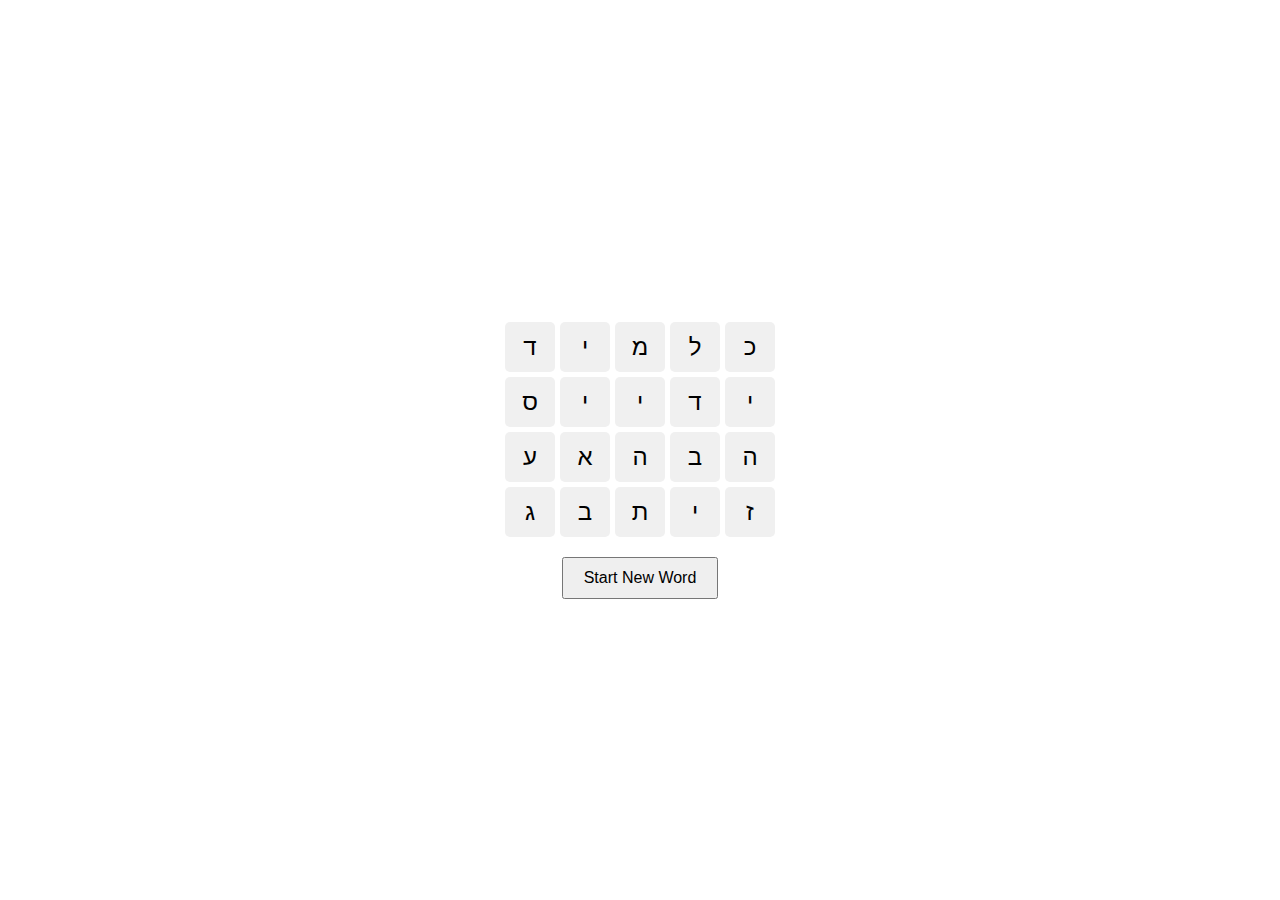
==== main.html @ f3b88390 "inital commit" ====
<!DOCTYPE html>
<html lang="en">
<head>
  <meta charset="UTF-8">
  <meta name="viewport" content="width=device-width, initial-scale=1.0">
  <title>Random Letter Grid</title>
  <style>
    body {
      display: flex;
      flex-direction: column;
      justify-content: center;
      align-items: center;
      height: 100vh;
      margin: 0;
      font-family: Arial, sans-serif;
    }

    .word {
      font-size: 36px;
      font-weight: bold;
      margin-bottom: 20px;
    }

    .grid {
      display: grid;
      grid-template-columns: repeat(5, 50px);
      grid-template-rows: repeat(4, 50px);
      gap: 5px;
      margin-bottom: 20px;
    }

    .cell {
      background-color: #f0f0f0;
      display: flex;
      justify-content: center;
      align-items: center;
      font-size: 24px;
      cursor: pointer;
      border-radius: 5px;
      transition: transform 0.2s ease-in-out;
    }

    .cell:hover {
      transform: scale(1.2);
    }

    .cell.disabled {
      cursor: not-allowed;
      pointer-events: none;
      opacity: 0.5;
    }

    button {
      padding: 10px 20px;
      font-size: 16px;
    }
  </style>
</head>
<body>
  <div class="word"></div>
  <div class="grid"></div>
  <button onclick="startNewWord()">Start New Word</button>

  <script>
    const wordElement = document.querySelector('.word');
    const grid = document.querySelector('.grid');
    const cells = [];
    const selectedCells = [];
    let selectedColor = 'orange';
    let newWord = true;

    // Create grid cells
    function createGridCells() {
      grid.innerHTML = '';
      cells.length = 0;
      const alphabet = 'דימלכסיידיעאהבהגבתיז';

      for (let i = 0; i < 20; i++) {
        const cell = document.createElement('div');
        cell.classList.add('cell');
        cell.textContent = alphabet[i]
        cell.addEventListener('click', handleCellClick);
        grid.appendChild(cell);
        cells.push(cell);
      }
    }

    createGridCells();

    // Handle cell click
    function handleCellClick(event) {
      const cell = event.target;
      const index = cells.indexOf(cell);

      // Disable all cells
      if (selectedCells.length != 0) {
        cells.forEach(cell => cell.classList.add('disabled'));
      }

      // Enable adjacent cells
      enableAdjacentCells(index);

      // Toggle selected class
      cell.classList.remove('disabled');
      cell.classList.toggle('selected');

      // Update selected cells and word
      if (cell.classList.contains('selected')) {
        selectedCells.push(cell);
        cell.style.backgroundColor = selectedColor;
      } else {
        selectedCells.splice(selectedCells.indexOf(cell), 1);
        cell.style.backgroundColor = '';
      }
      updateWord();

    }
    
    // Enable adjacent cells
    function enableAdjacentCells(index) {
      const row = Math.floor(index / 5);
      const col = index % 5;
      let curr;
      
      // Left cell
      curr = cells[index - 1];
      if (col > 0 && !curr.classList.contains('selected')) curr.classList.remove('disabled');
      
      // Right cell
      curr = cells[index + 1];
      if (col < 4 && !curr.classList.contains('selected')) curr.classList.remove('disabled');
      
      // Top cell
      curr = cells[index - 5];
      if (row > 0 && !curr.classList.contains('selected')) curr.classList.remove('disabled');
      
      // Bottom cell
      curr = cells[index + 5];
      if (row < 3 && !curr.classList.contains('selected')) curr.classList.remove('disabled');
    }

    // Update word with selected letters
    function updateWord() {
      console.log(selectedCells); 
      word = '';//selectedCells.join('');
      for (let i = 0; i < selectedCells.length; i++) {
        
        word += selectedCells[i].textContent;
      }
      wordElement.textContent = word;
    }

    function isCellSelectable(index) {
      cells[index]
    }

    // Start new word
    function startNewWord() {
      console.log("Hello world!"); 
      selectedColor = getRandomColor();
      wordElement.textContent = ''; // Clear the word
      selectedCells.forEach(cell => {
        const index = cells.indexOf(cell);
        cells[index].style.backgroundColor = selectedColor;
      });

      newWord = true
      
    }

    // Get random color
    function getRandomColor() {
      const letters = '0123456789ABCDEF';
      let color = '#';
      for (let i = 0; i < 6; i++) {
        color += letters[Math.floor(Math.random() * 16)];
      }
      return color;
    }
  </script>
</body>
</html>
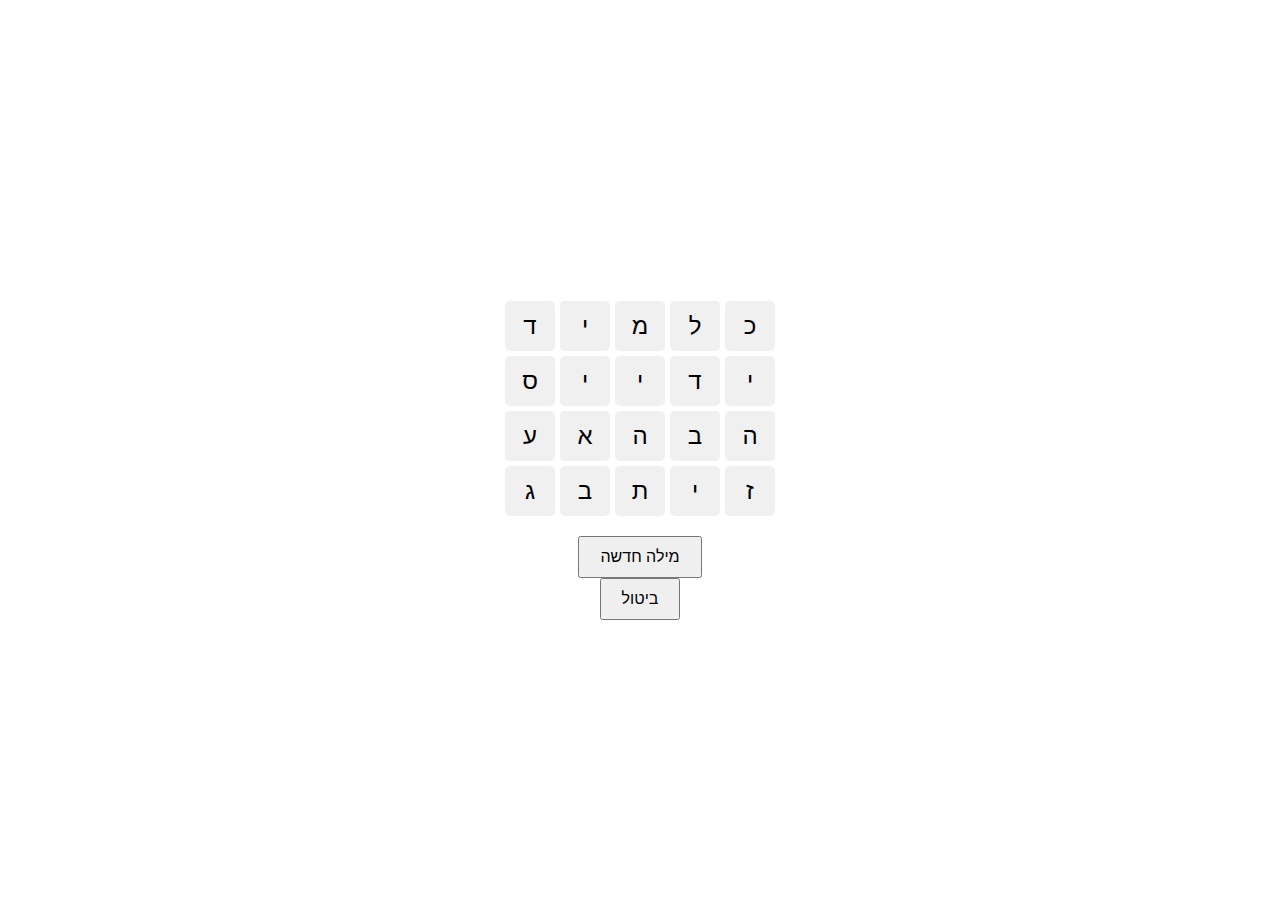
==== commit fc003d90: "added basic list of words and win condition" ====
--- a/main.html
+++ b/main.html
@@ -3,7 +3,7 @@
 <head>
   <meta charset="UTF-8">
   <meta name="viewport" content="width=device-width, initial-scale=1.0">
-  <title>Random Letter Grid</title>
+  <title></title>
   <style>
     body {
       display: flex;
@@ -59,21 +59,25 @@
 <body>
   <div class="word"></div>
   <div class="grid"></div>
-  <button onclick="startNewWord()">Start New Word</button>
+  <button onclick="startNewWord()">מילה חדשה</button>
+  <button onclick="cancelSelection()">ביטול</button>
+  <div class="wordList"></div>
 
   <script>
     const wordElement = document.querySelector('.word');
+    const listElement = document.querySelector('.wordList');
     const grid = document.querySelector('.grid');
     const cells = [];
-    const selectedCells = [];
+    const words = []
+    let word = []
     let selectedColor = 'orange';
-    let newWord = true;
 
     // Create grid cells
     function createGridCells() {
       grid.innerHTML = '';
       cells.length = 0;
       const alphabet = 'דימלכסיידיעאהבהגבתיז';
+      const solution = ["כלמידיה", "זיבה", "איידס", "עגבת"];
 
       for (let i = 0; i < 20; i++) {
         const cell = document.createElement('div');
@@ -83,6 +87,8 @@
         grid.appendChild(cell);
         cells.push(cell);
       }
+
+      updateBoard();
     }
 
     createGridCells();
@@ -91,81 +97,121 @@
     function handleCellClick(event) {
       const cell = event.target;
       const index = cells.indexOf(cell);
-
-      // Disable all cells
-      if (selectedCells.length != 0) {
-        cells.forEach(cell => cell.classList.add('disabled'));
-      }
-
-      // Enable adjacent cells
-      enableAdjacentCells(index);
-
-      // Toggle selected class
-      cell.classList.remove('disabled');
-      cell.classList.toggle('selected');
-
-      // Update selected cells and word
-      if (cell.classList.contains('selected')) {
-        selectedCells.push(cell);
+      
+      if (isNewWord() == false && cell == word[word.length - 1]) {
+        word.pop();
+        cell.style.backgroundColor = '';
+      } else {
+        word.push(cell);
         cell.style.backgroundColor = selectedColor;
+      }
+      
+      cell.classList.toggle('selected')
+
+      updateBoard();
+      updateWordSign();
+    }
+    
+    function updateWordSign() { 
+      wordElement.textContent = '';
+      for (let i = 0; i < word.length; i++) {
+        wordElement.textContent += word[i].textContent
+      }
+      
+      listElement.textContent = '';
+      for (let i = 0; i < words.length; i++) {
+        for (let j = 0; j < words[i].length; j++) {
+          listElement.textContent += words[i][j].textContent;
+        }
+        listElement.textContent += " ";
+      }
+      
+    }
+
+    function updateBoard() {
+      cells.forEach(updateCell);
+
+      if (!isAnyMovePossible()) {
+        if (checkWinCondition()) console.log("winnnnn!!!");
+      }
+    }
+
+    function updateCell(cell) {
+      if (isCellClickable(cell)) {
+        cell.classList.remove('disabled');
       } else {
-        selectedCells.splice(selectedCells.indexOf(cell), 1);
-        cell.style.backgroundColor = '';
-      }
-      updateWord();
-
-    }
-    
-    // Enable adjacent cells
-    function enableAdjacentCells(index) {
-      const row = Math.floor(index / 5);
-      const col = index % 5;
-      let curr;
-      
-      // Left cell
-      curr = cells[index - 1];
-      if (col > 0 && !curr.classList.contains('selected')) curr.classList.remove('disabled');
-      
-      // Right cell
-      curr = cells[index + 1];
-      if (col < 4 && !curr.classList.contains('selected')) curr.classList.remove('disabled');
-      
-      // Top cell
-      curr = cells[index - 5];
-      if (row > 0 && !curr.classList.contains('selected')) curr.classList.remove('disabled');
-      
-      // Bottom cell
-      curr = cells[index + 5];
-      if (row < 3 && !curr.classList.contains('selected')) curr.classList.remove('disabled');
-    }
-
-    // Update word with selected letters
-    function updateWord() {
-      console.log(selectedCells); 
-      word = '';//selectedCells.join('');
-      for (let i = 0; i < selectedCells.length; i++) {
-        
-        word += selectedCells[i].textContent;
-      }
-      wordElement.textContent = word;
-    }
-
-    function isCellSelectable(index) {
-      cells[index]
+        cell.classList.add('disabled');
+      }
+    }
+
+    function isCellClickable(cell) {
+      if (isNewWord() == true && !cell.classList.contains('selected')) return true;
+
+      if (cell == word[word.length - 1]) return true;
+      
+      if (!cell.classList.contains('selected')) { 
+          const lIndex = cells.indexOf(word[word.length - 1]);
+          const lRow = Math.floor(lIndex / 5);
+          const lCol = lIndex % 5;
+
+          const nIndex = cells.indexOf(cell);
+          const nRow = Math.floor(nIndex / 5);
+          const nCol = nIndex % 5;
+
+          if (nRow == lRow && (lCol == nCol - 1 || lCol == nCol + 1)) return true;
+          if (lCol == nCol && (lRow == nRow + 1 || lRow == nRow - 1)) return true;
+        }
+
+      return false;
     }
 
     // Start new word
     function startNewWord() {
-      console.log("Hello world!"); 
+      words.push(word);
+      word = [];
       selectedColor = getRandomColor();
-      wordElement.textContent = ''; // Clear the word
-      selectedCells.forEach(cell => {
-        const index = cells.indexOf(cell);
-        cells[index].style.backgroundColor = selectedColor;
-      });
-
-      newWord = true
-      
+      updateBoard();
+      updateWordSign();
+    }
+  
+    function cancelSelection() {
+        if (word.length == 0 && words.length != 0) {
+          word = words.pop();
+        }
+
+        removeCurrentWord();
+
+        if (words.length != 0) word = words.pop();
+        if (word.length != 0) selectedColor = word[word.length - 1].style.backgroundColor;
+
+      updateBoard();
+      updateWordSign();
+    }
+
+    function removeCurrentWord() {
+      for (let i = 0; i < word.length; i++) {
+        word[i].style.backgroundColor = ''
+        word[i].classList.remove('disabled');
+        word[i].classList.remove('selected');
+      }
+
+      word = []
+    }
+    
+    function isAnyMovePossible() {
+      for (let i = 0; i < cells.length; i++) {
+        if (!cells[i].classList.contains('selected')) return true;
+      }
+
+      return false;
+    }
+
+    function checkWinCondition() {
+      return true;
+    }
+
+    function isNewWord() {
+      return (word.length == 0)
     }
 
     // Get random color
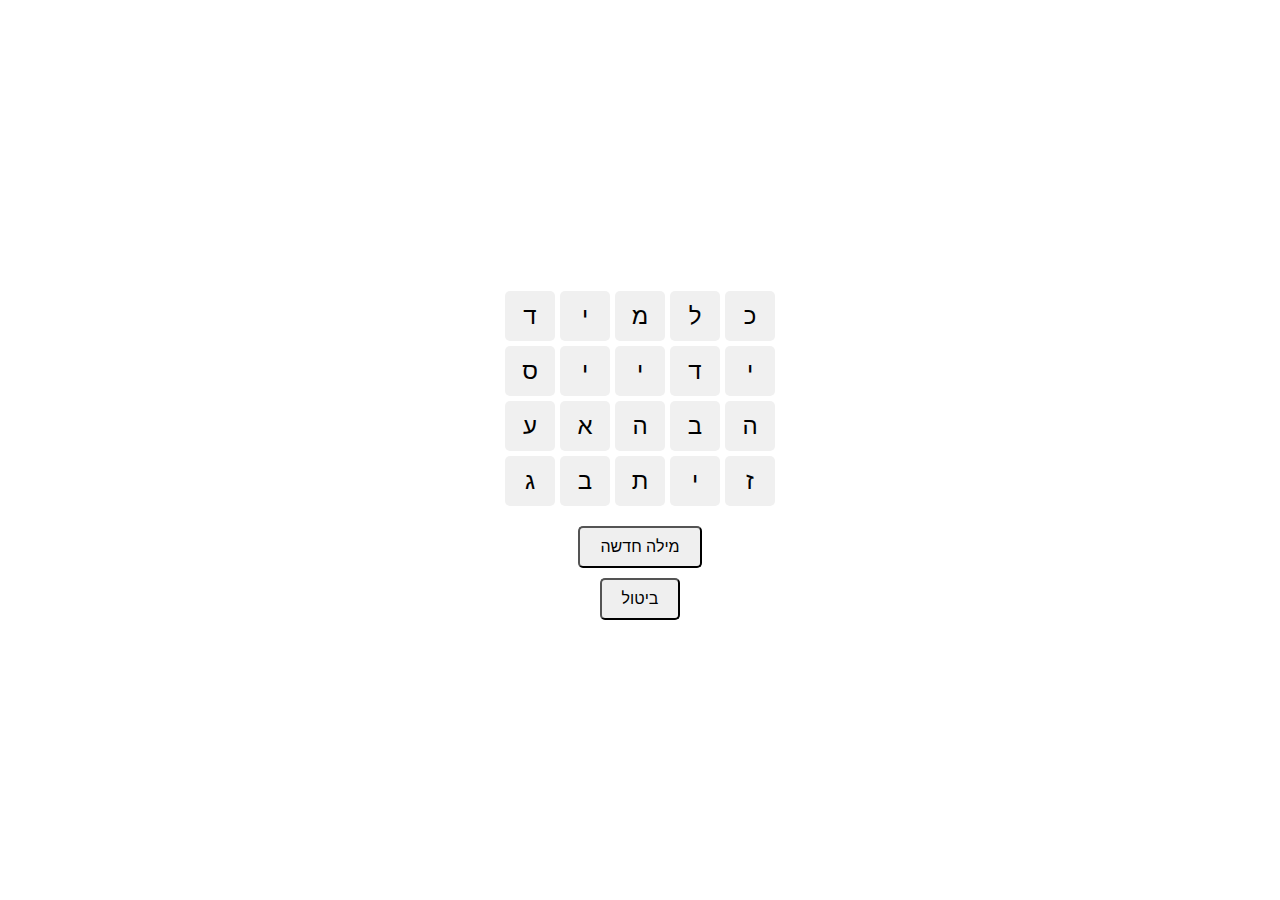
==== commit 4fc9363a: "stable text fields" ====
--- a/main.html
+++ b/main.html
@@ -14,11 +14,13 @@
       margin: 0;
       font-family: Arial, sans-serif;
     }
-
+    
     .word {
       font-size: 36px;
       font-weight: bold;
       margin-bottom: 20px;
+      direction: rtl;
+      height:7vh;
     }
 
     .grid {
@@ -53,6 +55,15 @@
     button {
       padding: 10px 20px;
       font-size: 16px;
+      border-radius: 5px;
+      margin-bottom: 10px;
+    }
+
+    .wordList {
+      font-size: 25px;
+      font-weight: bold;
+      height:7vh;
+      direction: rtl;
     }
   </style>
 </head>
@@ -69,6 +80,8 @@
     const grid = document.querySelector('.grid');
     const cells = [];
     const words = []
+    const alphabet = 'דימלכסיידיעאהבהגבתיז';
+    const solution = ["כלמידיה", "זיבה", "איידס", "עגבת"];
     let word = []
     let selectedColor = 'orange';
 
@@ -76,8 +89,6 @@
     function createGridCells() {
       grid.innerHTML = '';
       cells.length = 0;
-      const alphabet = 'דימלכסיידיעאהבהגבתיז';
-      const solution = ["כלמידיה", "זיבה", "איידס", "עגבת"];
 
       for (let i = 0; i < 20; i++) {
         const cell = document.createElement('div');
@@ -108,31 +119,29 @@
       
       cell.classList.toggle('selected')
 
-      updateBoard();
       updateWordSign();
+      updateBoard();
     }
     
     function updateWordSign() { 
-      wordElement.textContent = '';
-      for (let i = 0; i < word.length; i++) {
-        wordElement.textContent += word[i].textContent
-      }
+      wordElement.textContent = translateWordToString(word);
       
       listElement.textContent = '';
       for (let i = 0; i < words.length; i++) {
-        for (let j = 0; j < words[i].length; j++) {
-          listElement.textContent += words[i][j].textContent;
-        }
+        listElement.textContent += translateWordToString(words[i]);
         listElement.textContent += " ";
       }
-      
     }
 
     function updateBoard() {
       cells.forEach(updateCell);
 
       if (!isAnyMovePossible()) {
-        if (checkWinCondition()) console.log("winnnnn!!!");
+        if (checkWinCondition()) {
+          wordElement.textContent = "ניצחון!!!"
+        } else {
+          wordElement.textContent = "סורי, לא נכון"
+        }
       }
     }
 
@@ -207,11 +216,29 @@
     }
 
     function checkWinCondition() {
+      wrdList = [translateWordToString(word)];
+      for (let i = 0; i < words.length; i++) {
+        wrdList.push(translateWordToString(words[i]));
+      }
+
+      for (let i = 0; i < solution.length; i++) {
+        if (!wrdList.includes(solution[i])) return false;
+      }
+
       return true;
     }
 
     function isNewWord() {
       return (word.length == 0)
+    }
+
+    function translateWordToString(wordArr) {
+      let s = ''
+      for (let i = 0; i < wordArr.length; i++) {
+        s += wordArr[i].textContent;
+      }
+
+      return s;
     }
 
     // Get random color
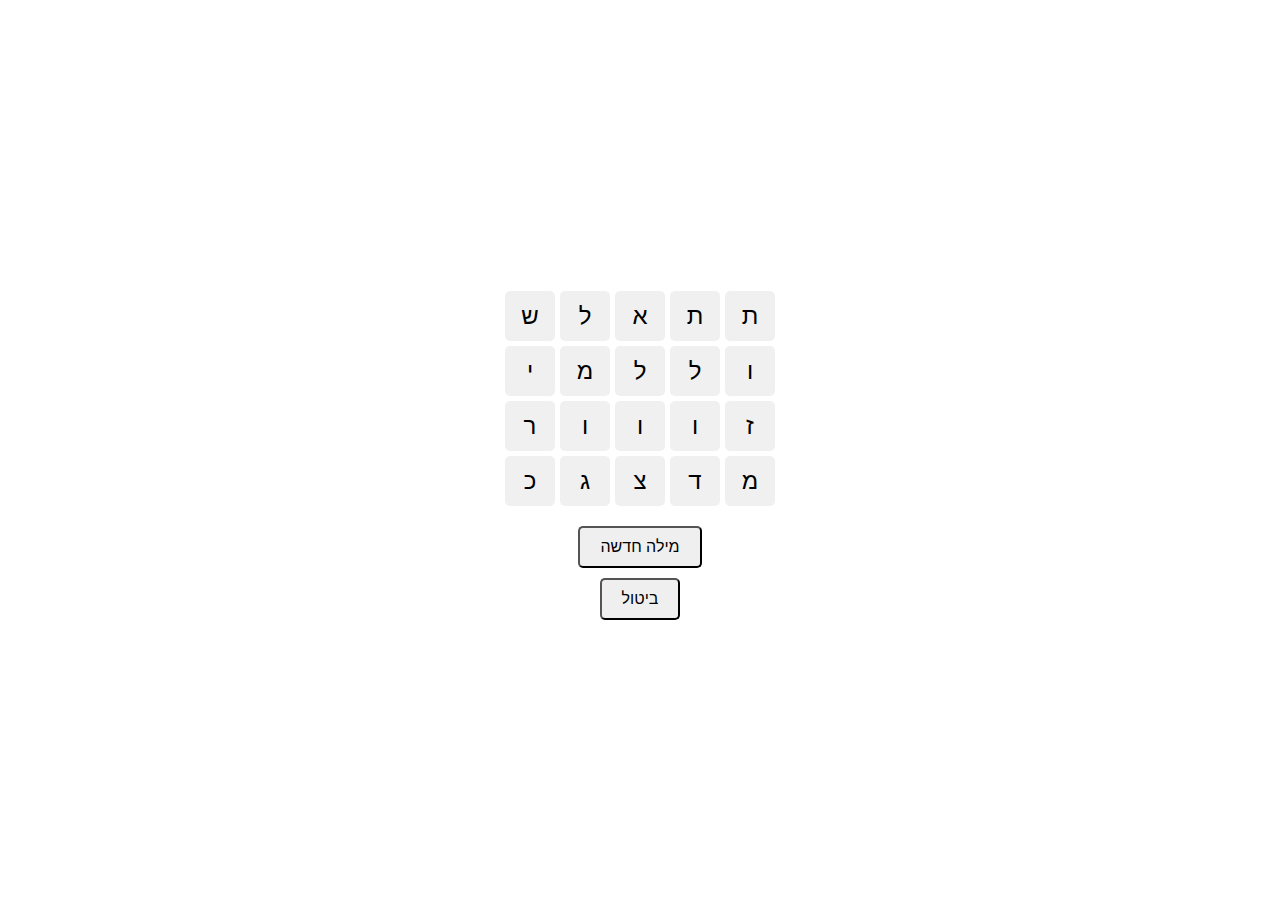
==== commit 267bb30a: "new words" ====
--- a/main.html
+++ b/main.html
@@ -80,8 +80,8 @@
     const grid = document.querySelector('.grid');
     const cells = [];
     const words = []
-    const alphabet = 'דימלכסיידיעאהבהגבתיז';
-    const solution = ["כלמידיה", "זיבה", "איידס", "עגבת"];
+    const alphabet = 'שלאתתימללורוווזכגצדמ';
+    const solution = ["אלמוג", "מדוזות", "כריש", "צוללת"];
     let word = []
     let selectedColor = 'orange';
 
